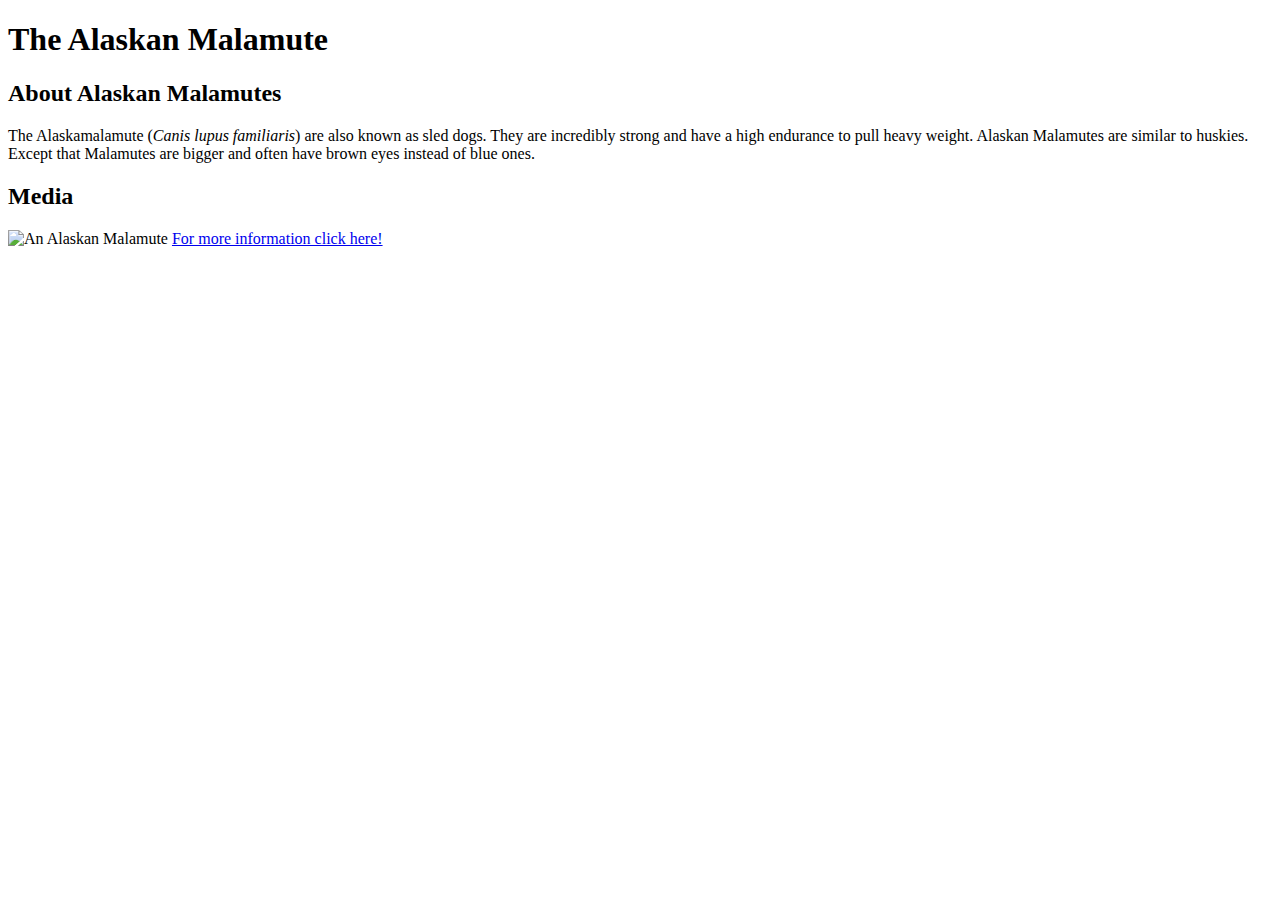
==== index.html @ dfb5a909 "Adding files" ====
<!doctype html> 
<html>  
<head> 
   <title>The Alaskan Sled Dog</title> 
   <meta charset="utf-8"> 
</head> 
<body> 
   <h1>The Alaskan Malamute</h1>
   <div id="introduction"> 
     <h2>About Alaskan Malamutes</h2> 
     <p>The Alaskamalamute (<em>Canis lupus familiaris</em>) are also known as sled dogs. They are incredibly strong and have a high endurance to pull heavy weight. Alaskan Malamutes are similar to huskies. Except that Malamutes are bigger and often have brown eyes instead of blue ones.</p> 
   </div>
   <div id="media"> 
     <h2>Media</h2> 
     <img src="img/alaskanmalamute_image.jpg" alt="An Alaskan Malamute"> 
     <a href="https://www.buas.nl/">For more information click here!</a> 
</body> 
</html>
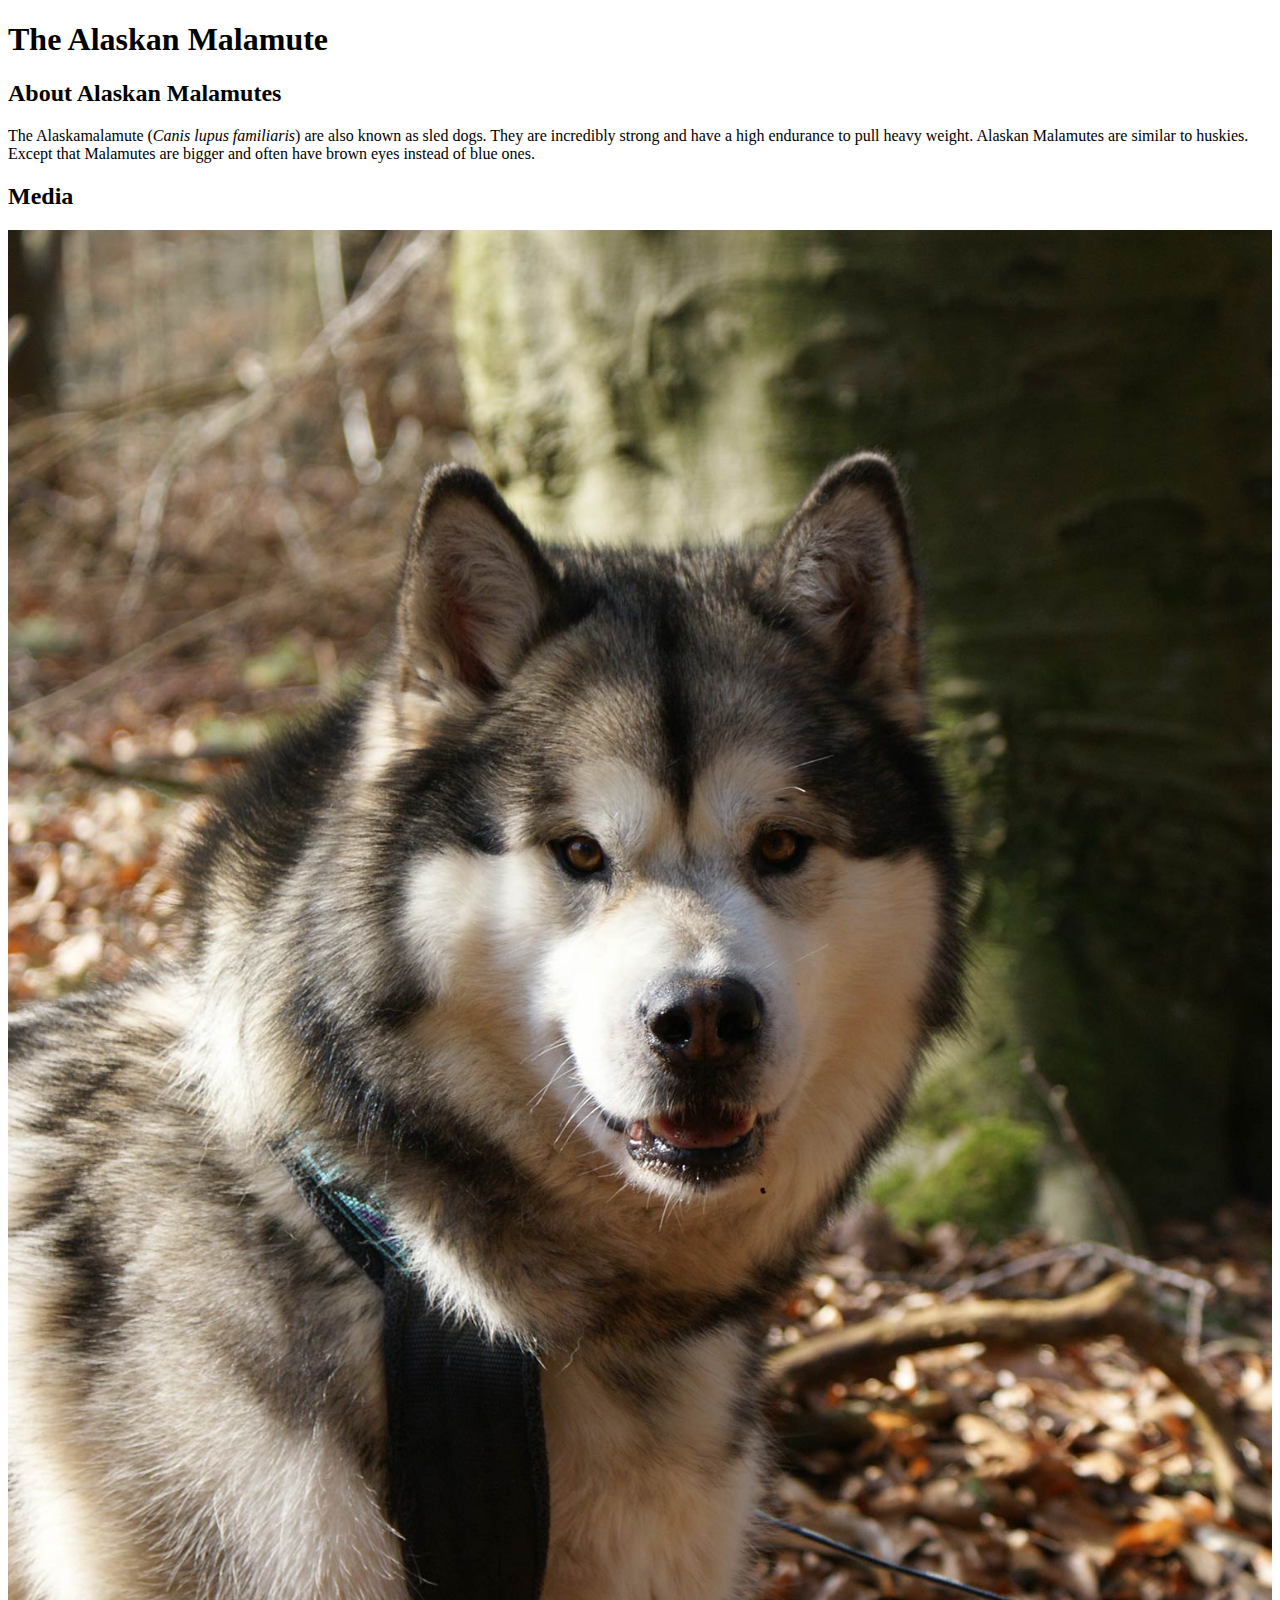
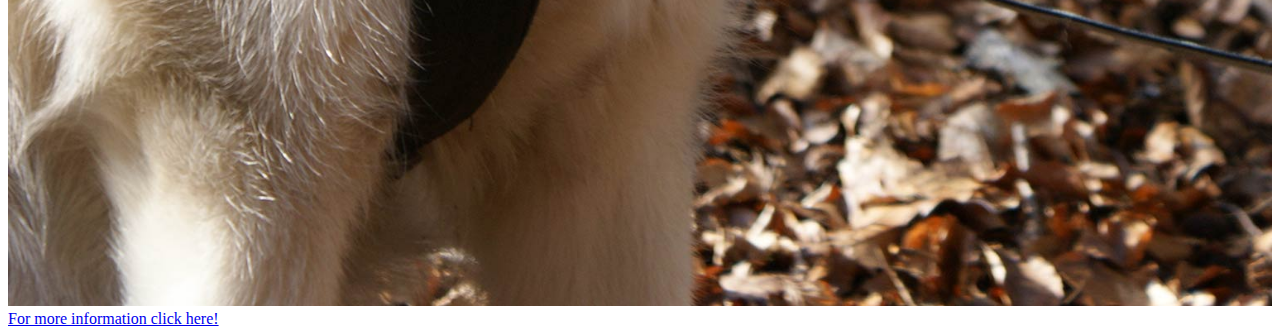
==== commit d26bf238: "Ch1 - Ch5" ====
--- a/index.html
+++ b/index.html
@@ -1,8 +1,8 @@
 <!doctype html> 
 <html>  
 <head> 
-   <title>The Alaskan Sled Dog</title> 
    <meta charset="utf-8"> 
+   <title>The Alaskan Sled Dog</title>  
 </head> 
 <body> 
    <h1>The Alaskan Malamute</h1>
@@ -12,7 +12,7 @@
    </div>
    <div id="media"> 
      <h2>Media</h2> 
-     <img src="img/alaskanmalamute_image.jpg" alt="An Alaskan Malamute"> 
+     <img src="img/alaskanmalamute_image.jpg" style="max-width: 100%" alt="An Alaskan Malamute"> 
      <a href="https://www.buas.nl/">For more information click here!</a> 
 </body> 
 </html> 
